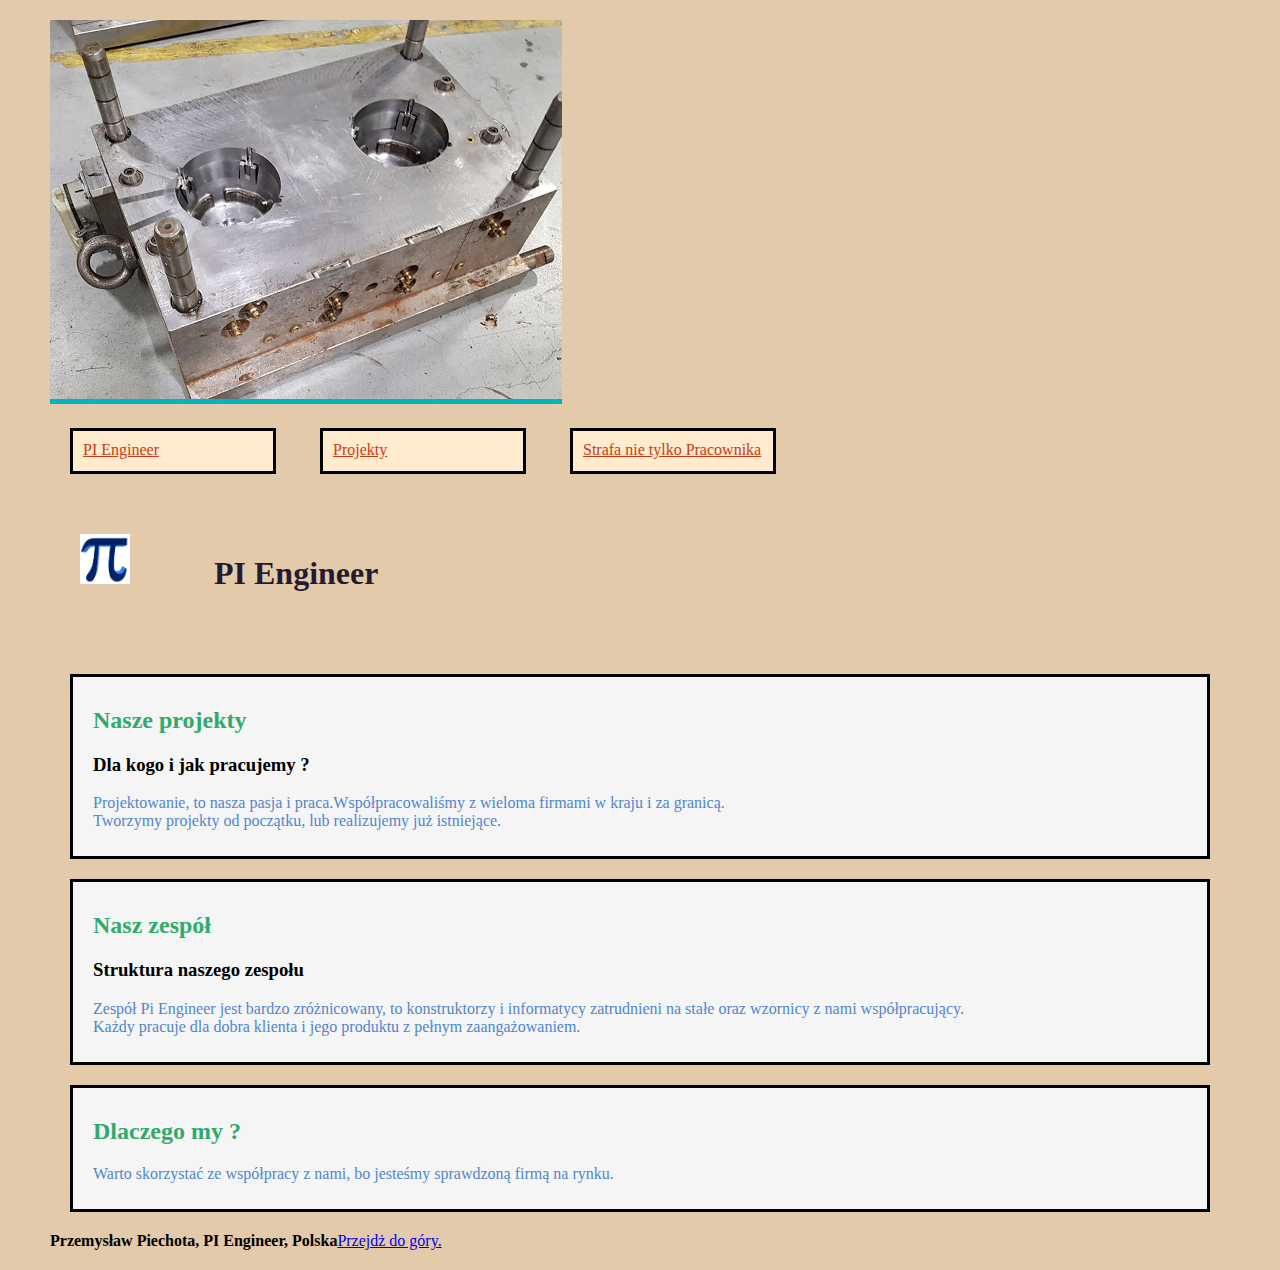
==== index.html @ d1df0c07 "change logo position & section border" ====
<!DOCTYPE html>
<html lang="pl">

<head>
    <meta charset="UTF-8">
    <meta http-equiv="X-UA-Compatible" content="IE=edge">
    <meta name="viewport" content="width=device-width, initial-scale=1.0">
    <title>Document</title>
    <link href="style.css" rel="stylesheet" type="text/css">
</head>

<body>
    <header id="top">
        <div class="box-img">
        <img src="PiE3.jpg" alt="Logo Pi Engineer" >
        </div>
         <nav>
            <a href="index.html">PI Engineer</a>
            <a href="Projekty-PIEngineer.html">Projekty</a>
            <a href="Strefa-Pracownika.html">Strafa nie tylko Pracownika</a>
         </nav>
    </header>
    <main>
        <header>
            <div class="box-logo">
                <img src="PIElogo.jpg" alt="logo Pi Engineer" height="50" width="50">
                </div>
                <div class="box-logo">
            <h1>PI Engineer</h1>
            </div>
        </header>
        <section>
            <h2> Nasze projekty</h2>
            <article>
                <h3>Dla kogo i jak pracujemy ?</h3>
                <p>Projektowanie, to nasza pasja i praca.Współpracowaliśmy z wieloma firmami w kraju i za granicą.<br>
                     Tworzymy projekty od początku, lub realizujemy już istniejące.</p>
            </article>
        </section>
        <section>
            <h2>Nasz zespół</h2>
            <article>
                <h3>Struktura naszego zespołu</h3>
                <p>Zespół Pi Engineer jest bardzo zróżnicowany, to konstruktorzy i informatycy zatrudnieni na stałe oraz wzornicy z nami współpracujący.<br>
                     Każdy pracuje dla dobra klienta i jego produktu z pełnym zaangażowaniem.</p>
            </article>
        </section>
    
         <section>
        <h2>Dlaczego my ?</h2>
         <p>Warto skorzystać ze współpracy z nami, bo jesteśmy sprawdzoną firmą na rynku.</p>
         </section>

    </main>
    <footer>
      <strong> Przemysław Piechota, PI Engineer, Polska</strong><a href="#top">Przejdż do góry.</a>
    </footer>
    <script src="main.js"></script>

</body>

</html>
---- style.css ----
body {
    background-color: rgb(226, 202, 170);
    margin: 20px 50px 20px 50px;
}
section {
    background-color: whitesmoke;
    padding: 10px 20px;
    border: 3px solid black;
    margin:20px;
}  
h1 {
    color:rgba(11, 3, 31, 0.877);
    padding: 10px 10px 10px 20px;
}
p {
    color:#4f86ce;
 }
 h2 {
     color:#30aa6d;
 }
 .point {
     color:rgb(21, 132, 223);
 }
 nav a {
     background-color: blanchedalmond;
     color: rgb(207, 57, 19);
     display: inline-block;
     width: 180px;
     height: 20px;
     padding: 10px;
     border: 3px solid black;
     margin: 20px;
 }
 .box {
     background:#beb96e;
     display: inline;
 }
 .secondary-box {
     background:#d127ac;
     display: inline;
 }
 .box-logo {
     padding: 10px;
     margin: 20px;
     display: inline-block;
 }
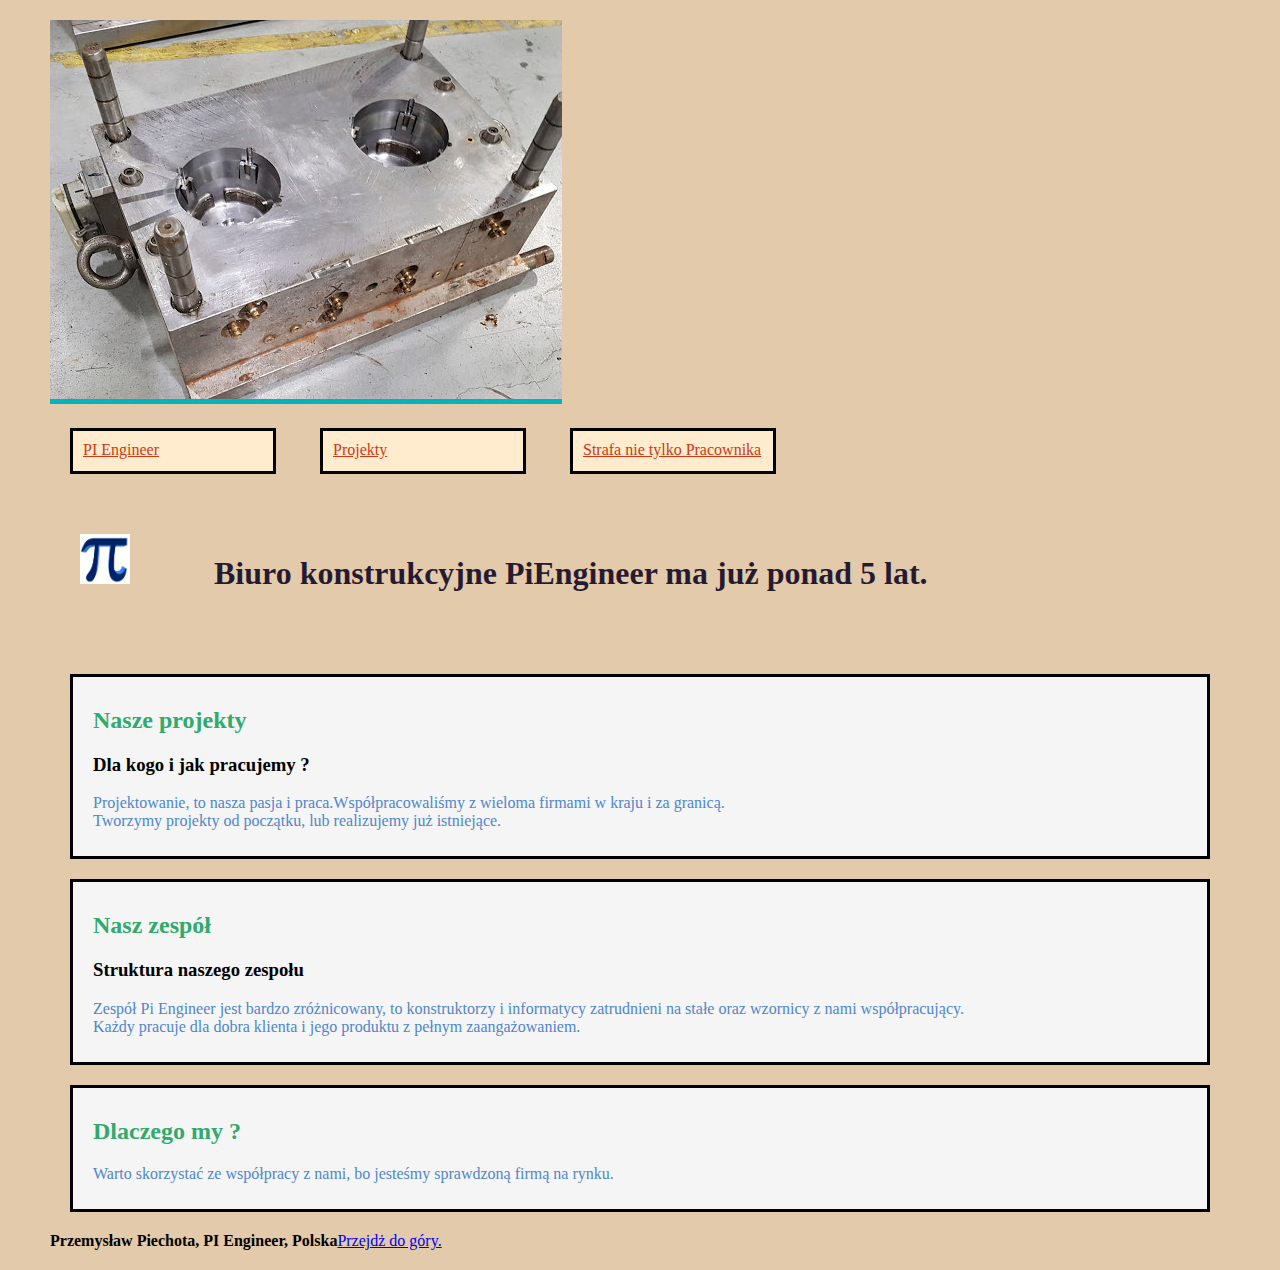
==== commit 4bf9c905: "JS main-heading change" ====
--- a/index.html
+++ b/index.html
@@ -1,62 +1,75 @@
 <!DOCTYPE html>
 <html lang="pl">
+  <head>
+    <meta charset="UTF-8" />
+    <meta http-equiv="X-UA-Compatible" content="IE=edge" />
+    <meta name="viewport" content="width=device-width, initial-scale=1.0" />
+    <title>Document</title>
+    <link href="style.css" rel="stylesheet" type="text/css" />
+  </head>
 
-<head>
-    <meta charset="UTF-8">
-    <meta http-equiv="X-UA-Compatible" content="IE=edge">
-    <meta name="viewport" content="width=device-width, initial-scale=1.0">
-    <title>Document</title>
-    <link href="style.css" rel="stylesheet" type="text/css">
-</head>
-
-<body>
+  <body>
     <header id="top">
-        <div class="box-img">
-        <img src="PiE3.jpg" alt="Logo Pi Engineer" >
-        </div>
-         <nav>
-            <a href="index.html">PI Engineer</a>
-            <a href="Projekty-PIEngineer.html">Projekty</a>
-            <a href="Strefa-Pracownika.html">Strafa nie tylko Pracownika</a>
-         </nav>
+      <div class="box-img">
+        <img src="PiE3.jpg" alt="Logo Pi Engineer" />
+      </div>
+      <nav>
+        <a href="index.html">PI Engineer</a>
+        <a href="Projekty-PIEngineer.html">Projekty</a>
+        <a href="Strefa-Pracownika.html">Strafa nie tylko Pracownika</a>
+      </nav>
     </header>
     <main>
-        <header>
-            <div class="box-logo">
-                <img src="PIElogo.jpg" alt="logo Pi Engineer" height="50" width="50">
-                </div>
-                <div class="box-logo">
-            <h1>PI Engineer</h1>
-            </div>
-        </header>
-        <section>
-            <h2> Nasze projekty</h2>
-            <article>
-                <h3>Dla kogo i jak pracujemy ?</h3>
-                <p>Projektowanie, to nasza pasja i praca.Współpracowaliśmy z wieloma firmami w kraju i za granicą.<br>
-                     Tworzymy projekty od początku, lub realizujemy już istniejące.</p>
-            </article>
-        </section>
-        <section>
-            <h2>Nasz zespół</h2>
-            <article>
-                <h3>Struktura naszego zespołu</h3>
-                <p>Zespół Pi Engineer jest bardzo zróżnicowany, to konstruktorzy i informatycy zatrudnieni na stałe oraz wzornicy z nami współpracujący.<br>
-                     Każdy pracuje dla dobra klienta i jego produktu z pełnym zaangażowaniem.</p>
-            </article>
-        </section>
-    
-         <section>
+      <header>
+        <div class="box-logo">
+          <img
+            src="PIElogo.jpg"
+            alt="logo Pi Engineer"
+            height="50"
+            width="50"
+          />
+        </div>
+        <div class="box-logo">
+          <h1 class="main-heading--js">PI Engineer</h1>
+        </div>
+      </header>
+      <section>
+        <h2>Nasze projekty</h2>
+        <article>
+          <h3>Dla kogo i jak pracujemy ?</h3>
+          <p>
+            Projektowanie, to nasza pasja i praca.Współpracowaliśmy z wieloma
+            firmami w kraju i za granicą.<br />
+            Tworzymy projekty od początku, lub realizujemy już istniejące.
+          </p>
+        </article>
+      </section>
+      <section>
+        <h2>Nasz zespół</h2>
+        <article>
+          <h3>Struktura naszego zespołu</h3>
+          <p>
+            Zespół Pi Engineer jest bardzo zróżnicowany, to konstruktorzy i
+            informatycy zatrudnieni na stałe oraz wzornicy z nami
+            współpracujący.<br />
+            Każdy pracuje dla dobra klienta i jego produktu z pełnym
+            zaangażowaniem.
+          </p>
+        </article>
+      </section>
+
+      <section>
         <h2>Dlaczego my ?</h2>
-         <p>Warto skorzystać ze współpracy z nami, bo jesteśmy sprawdzoną firmą na rynku.</p>
-         </section>
-
+        <p>
+          Warto skorzystać ze współpracy z nami, bo jesteśmy sprawdzoną firmą na
+          rynku.
+        </p>
+      </section>
     </main>
     <footer>
-      <strong> Przemysław Piechota, PI Engineer, Polska</strong><a href="#top">Przejdż do góry.</a>
+      <strong> Przemysław Piechota, PI Engineer, Polska</strong
+      ><a href="#top">Przejdż do góry.</a>
     </footer>
     <script src="main.js"></script>
-
-</body>
-
-</html>+  </body>
+</html>
--- a/style.css
+++ b/style.css
@@ -1,46 +1,46 @@
 body {
-    background-color: rgb(226, 202, 170);
-    margin: 20px 50px 20px 50px;
+  background-color: rgb(226, 202, 170);
+  margin: 20px 50px 20px 50px;
 }
 section {
-    background-color: whitesmoke;
-    padding: 10px 20px;
-    border: 3px solid black;
-    margin:20px;
-}  
+  background-color: whitesmoke;
+  padding: 10px 20px;
+  border: 3px solid black;
+  margin: 20px;
+}
 h1 {
-    color:rgba(11, 3, 31, 0.877);
-    padding: 10px 10px 10px 20px;
+  color: rgba(11, 3, 31, 0.877);
+  padding: 10px 10px 10px 20px;
 }
 p {
-    color:#4f86ce;
- }
- h2 {
-     color:#30aa6d;
- }
- .point {
-     color:rgb(21, 132, 223);
- }
- nav a {
-     background-color: blanchedalmond;
-     color: rgb(207, 57, 19);
-     display: inline-block;
-     width: 180px;
-     height: 20px;
-     padding: 10px;
-     border: 3px solid black;
-     margin: 20px;
- }
- .box {
-     background:#beb96e;
-     display: inline;
- }
- .secondary-box {
-     background:#d127ac;
-     display: inline;
- }
- .box-logo {
-     padding: 10px;
-     margin: 20px;
-     display: inline-block;
- }
+  color: #4f86ce;
+}
+h2 {
+  color: #30aa6d;
+}
+.point {
+  color: rgb(21, 132, 223);
+}
+nav a {
+  background-color: blanchedalmond;
+  color: rgb(207, 57, 19);
+  display: inline-block;
+  width: 180px;
+  height: 20px;
+  padding: 10px;
+  border: 3px solid black;
+  margin: 20px;
+}
+.box {
+  background: #beb96e;
+  display: inline;
+}
+.secondary-box {
+  background: #d127ac;
+  display: inline;
+}
+.box-logo {
+  padding: 10px;
+  margin: 20px;
+  display: inline-block;
+}
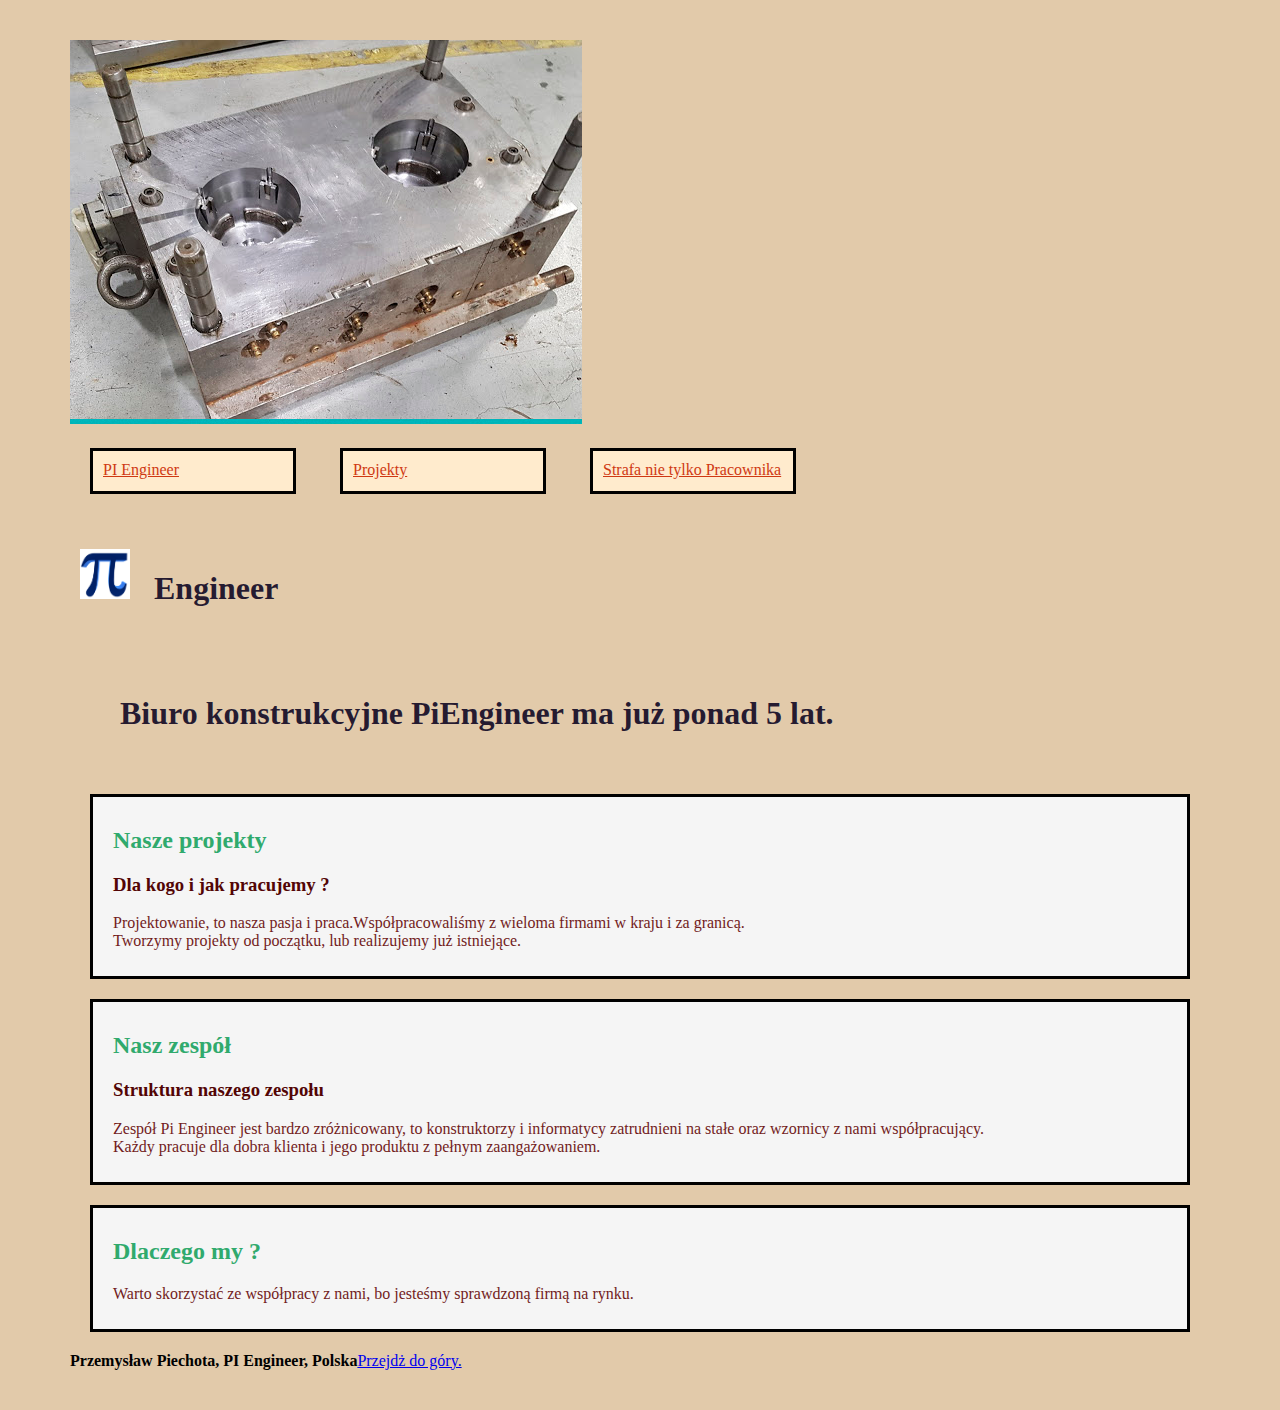
==== commit 1e7abbd1: "Added BEM classes" ====
--- a/index.html
+++ b/index.html
@@ -13,15 +13,15 @@
       <div class="box-img">
         <img src="PiE3.jpg" alt="Logo Pi Engineer" />
       </div>
-      <nav>
-        <a href="index.html">PI Engineer</a>
-        <a href="Projekty-PIEngineer.html">Projekty</a>
-        <a href="Strefa-Pracownika.html">Strafa nie tylko Pracownika</a>
+      <nav class="navigation">
+        <a class="navigation__position" href="index.html">PI Engineer</a>
+        <a  class="navigation__position" href="Projekty-PIEngineer.html">Projekty</a>
+        <a class="navigation__position" href="Strefa-Pracownika.html">Strafa nie tylko Pracownika</a>
       </nav>
     </header>
     <main>
-      <header>
-        <div class="box-logo">
+      <header class="header">
+        <div class="header__box-logo">
           <img
             src="PIElogo.jpg"
             alt="logo Pi Engineer"
@@ -29,26 +29,29 @@
             width="50"
           />
         </div>
-        <div class="box-logo">
+        <div class="header__box-logo">
+         <h1> Engineer</h1>
+        </div>
+        <div class="header__box-logo--title">
           <h1 class="main-heading--js">PI Engineer</h1>
         </div>
       </header>
-      <section>
-        <h2>Nasze projekty</h2>
+      <section class="section">
+        <h2 class="section__title">Nasze projekty</h2>
         <article>
-          <h3>Dla kogo i jak pracujemy ?</h3>
-          <p>
+          <h3 class="section__article--title">Dla kogo i jak pracujemy ?</h3>
+          <p class="section__article--discription">
             Projektowanie, to nasza pasja i praca.Współpracowaliśmy z wieloma
             firmami w kraju i za granicą.<br />
             Tworzymy projekty od początku, lub realizujemy już istniejące.
           </p>
         </article>
       </section>
-      <section>
-        <h2>Nasz zespół</h2>
+      <section class="section">
+        <h2 class="section__title">Nasz zespół</h2>
         <article>
-          <h3>Struktura naszego zespołu</h3>
-          <p>
+          <h3 class="section__article--title">Struktura naszego zespołu</h3>
+          <p class="section__article--discription">
             Zespół Pi Engineer jest bardzo zróżnicowany, to konstruktorzy i
             informatycy zatrudnieni na stałe oraz wzornicy z nami
             współpracujący.<br />
@@ -58,9 +61,9 @@
         </article>
       </section>
 
-      <section>
-        <h2>Dlaczego my ?</h2>
-        <p>
+      <section class="section">
+        <h2 class="section__title">Dlaczego my ?</h2>
+        <p class="section__article--discription">
           Warto skorzystać ze współpracy z nami, bo jesteśmy sprawdzoną firmą na
           rynku.
         </p>
--- a/style.css
+++ b/style.css
@@ -1,6 +1,7 @@
 body {
   background-color: rgb(226, 202, 170);
-  margin: 20px 50px 20px 50px;
+  margin: 20px 50px;
+  padding: 20px;
 }
 section {
   background-color: whitesmoke;
@@ -44,3 +45,47 @@
   margin: 20px;
   display: inline-block;
 }
+.header {
+margin:10px;
+}
+.header__box-logo {
+  padding: 5px 0px;
+  margin: 10px 0px 0px 0px;
+  display: inline-block; 
+}
+.header__box-logo--title {
+  padding: 10px;
+  margin: 10px;
+  display: block; 
+}
+.navigation {
+  
+}
+.navigation__position{
+  background-color: blanchedalmond;
+  color: rgb(207, 57, 19);
+  display: inline-block;
+  width: 180px;
+  height: 20px;
+  padding: 10px;
+  border: 3px solid black;
+  margin: 20px;
+}
+.section {
+  background-color: whitesmoke;
+  padding: 10px 20px;
+  border: 3px solid black;
+  margin: 20px; 
+}
+.section__title {
+  color: #30aa6d;  
+}
+.section__article--points {
+  color: rgb(3, 11, 17);
+}
+.section__article--title {
+color: rgb(83, 5, 5);
+}
+.section__article--discription {
+  color: rgb(114, 28, 28); 
+}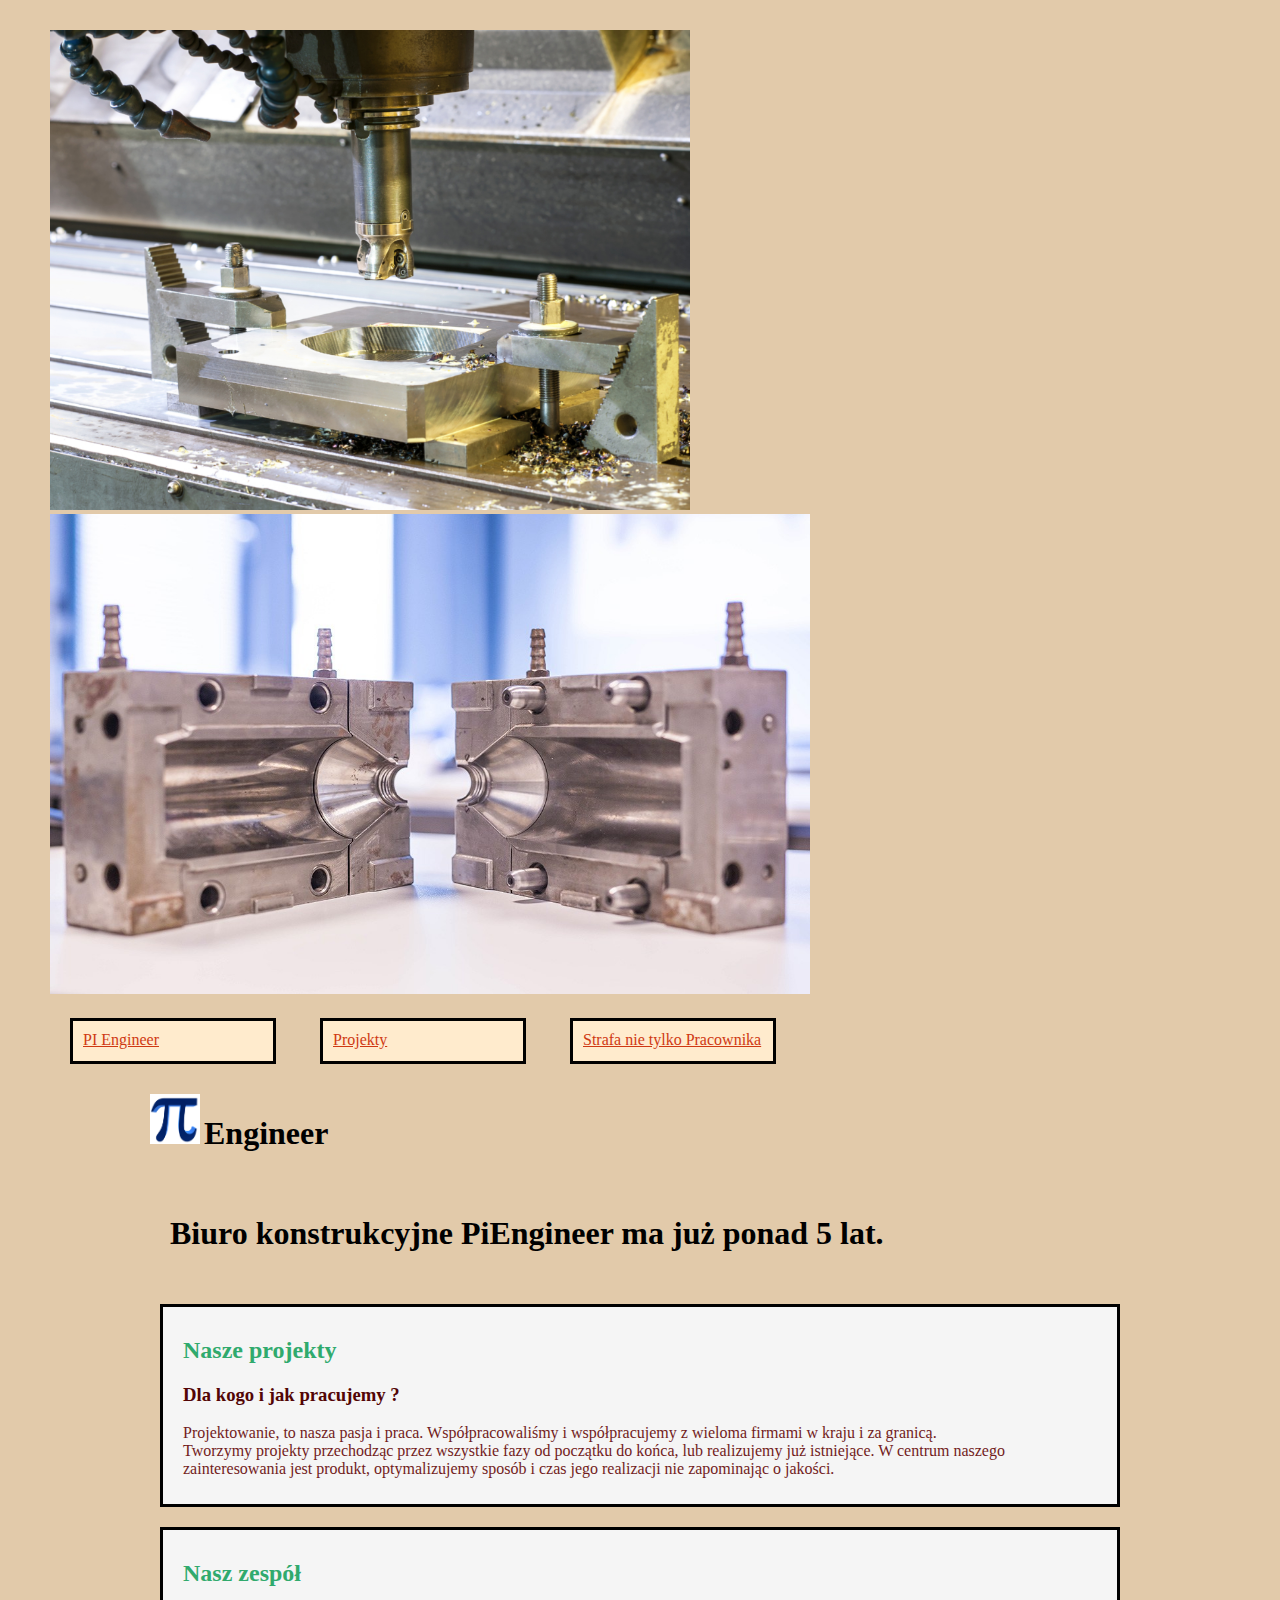
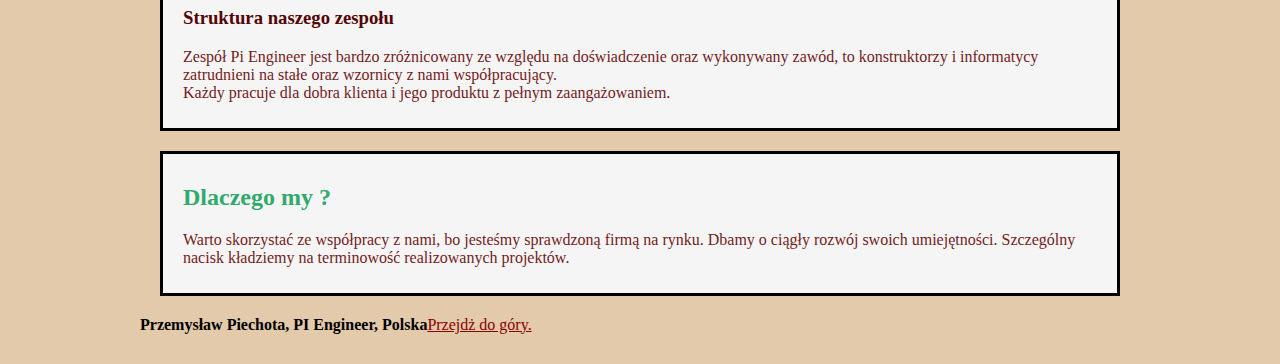
==== commit f7df300b: "added pictures and main page text" ====
--- a/index.html
+++ b/index.html
@@ -11,15 +11,22 @@
   <body>
     <header id="top">
       <div class="box-img">
-        <img src="PiE3.jpg" alt="Logo Pi Engineer" />
+        <img src="PiE4.jpeg" alt="Logo Pi Engineer" width="640" height="480" />
+      </div>
+      <div class="box-img">
+        <img src="Forma.jpg" alt="Forma wtryskowa" width="760" height="480" />
       </div>
       <nav class="navigation">
         <a class="navigation__position" href="index.html">PI Engineer</a>
-        <a  class="navigation__position" href="Projekty-PIEngineer.html">Projekty</a>
-        <a class="navigation__position" href="Strefa-Pracownika.html">Strafa nie tylko Pracownika</a>
+        <a class="navigation__position" href="Projekty-PIEngineer.html"
+          >Projekty</a
+        >
+        <a class="navigation__position" href="Strefa-Pracownika.html"
+          >Strafa nie tylko Pracownika</a
+        >
       </nav>
     </header>
-    <main>
+    <main class="main">
       <header class="header">
         <div class="header__box-logo">
           <img
@@ -30,7 +37,7 @@
           />
         </div>
         <div class="header__box-logo">
-         <h1> Engineer</h1>
+          <h1>Engineer</h1>
         </div>
         <div class="header__box-logo--title">
           <h1 class="main-heading--js">PI Engineer</h1>
@@ -41,9 +48,12 @@
         <article>
           <h3 class="section__article--title">Dla kogo i jak pracujemy ?</h3>
           <p class="section__article--discription">
-            Projektowanie, to nasza pasja i praca.Współpracowaliśmy z wieloma
-            firmami w kraju i za granicą.<br />
-            Tworzymy projekty od początku, lub realizujemy już istniejące.
+            Projektowanie, to nasza pasja i praca. Współpracowaliśmy i
+            współpracujemy z wieloma firmami w kraju i za granicą.<br />
+            Tworzymy projekty przechodząc przez wszystkie fazy od początku do
+            końca, lub realizujemy już istniejące. W centrum naszego
+            zainteresowania jest produkt, optymalizujemy sposób i czas jego
+            realizacji nie zapominając o jakości.
           </p>
         </article>
       </section>
@@ -52,9 +62,9 @@
         <article>
           <h3 class="section__article--title">Struktura naszego zespołu</h3>
           <p class="section__article--discription">
-            Zespół Pi Engineer jest bardzo zróżnicowany, to konstruktorzy i
-            informatycy zatrudnieni na stałe oraz wzornicy z nami
-            współpracujący.<br />
+            Zespół Pi Engineer jest bardzo zróżnicowany ze względu na
+            doświadczenie oraz wykonywany zawód, to konstruktorzy i informatycy
+            zatrudnieni na stałe oraz wzornicy z nami współpracujący.<br />
             Każdy pracuje dla dobra klienta i jego produktu z pełnym
             zaangażowaniem.
           </p>
@@ -65,13 +75,13 @@
         <h2 class="section__title">Dlaczego my ?</h2>
         <p class="section__article--discription">
           Warto skorzystać ze współpracy z nami, bo jesteśmy sprawdzoną firmą na
-          rynku.
+          rynku. Dbamy o ciągły rozwój swoich umiejętności. Szczególny nacisk kładziemy na terminowość realizowanych projektów.
         </p>
       </section>
     </main>
-    <footer>
+    <footer class="footer">
       <strong> Przemysław Piechota, PI Engineer, Polska</strong
-      ><a href="#top">Przejdż do góry.</a>
+      ><a class="footer__link" href="#top">Przejdż do góry.</a>
     </footer>
     <script src="main.js"></script>
   </body>
--- a/style.css
+++ b/style.css
@@ -1,56 +1,31 @@
 body {
   background-color: rgb(226, 202, 170);
-  margin: 20px 50px;
-  padding: 20px;
-}
-section {
-  background-color: whitesmoke;
-  padding: 10px 20px;
-  border: 3px solid black;
-  margin: 20px;
-}
-h1 {
-  color: rgba(11, 3, 31, 0.877);
-  padding: 10px 10px 10px 20px;
-}
-p {
-  color: #4f86ce;
-}
-h2 {
-  color: #30aa6d;
-}
-.point {
-  color: rgb(21, 132, 223);
-}
-nav a {
-  background-color: blanchedalmond;
-  color: rgb(207, 57, 19);
-  display: inline-block;
-  width: 180px;
-  height: 20px;
-  padding: 10px;
-  border: 3px solid black;
-  margin: 20px;
+  margin: 30px 50px;
+  padding: 00px;
 }
 .box {
   background: #beb96e;
   display: inline;
 }
+.box-img {
+  display:inline-block;
+}
 .secondary-box {
   background: #d127ac;
   display: inline;
 }
-.box-logo {
-  padding: 10px;
-  margin: 20px;
-  display: inline-block;
+.footer {
+  max-width: 1000px;
+  margin: 0 auto;
+}
+.footer__link {
+  color: darkred;
 }
 .header {
 margin:10px;
 }
 .header__box-logo {
-  padding: 5px 0px;
-  margin: 10px 0px 0px 0px;
+ 
   display: inline-block; 
 }
 .header__box-logo--title {
@@ -58,8 +33,12 @@
   margin: 10px;
   display: block; 
 }
+.main {
+  max-width: 1000px;
+  margin: 0px auto;
+}
 .navigation {
-  
+
 }
 .navigation__position{
   background-color: blanchedalmond;
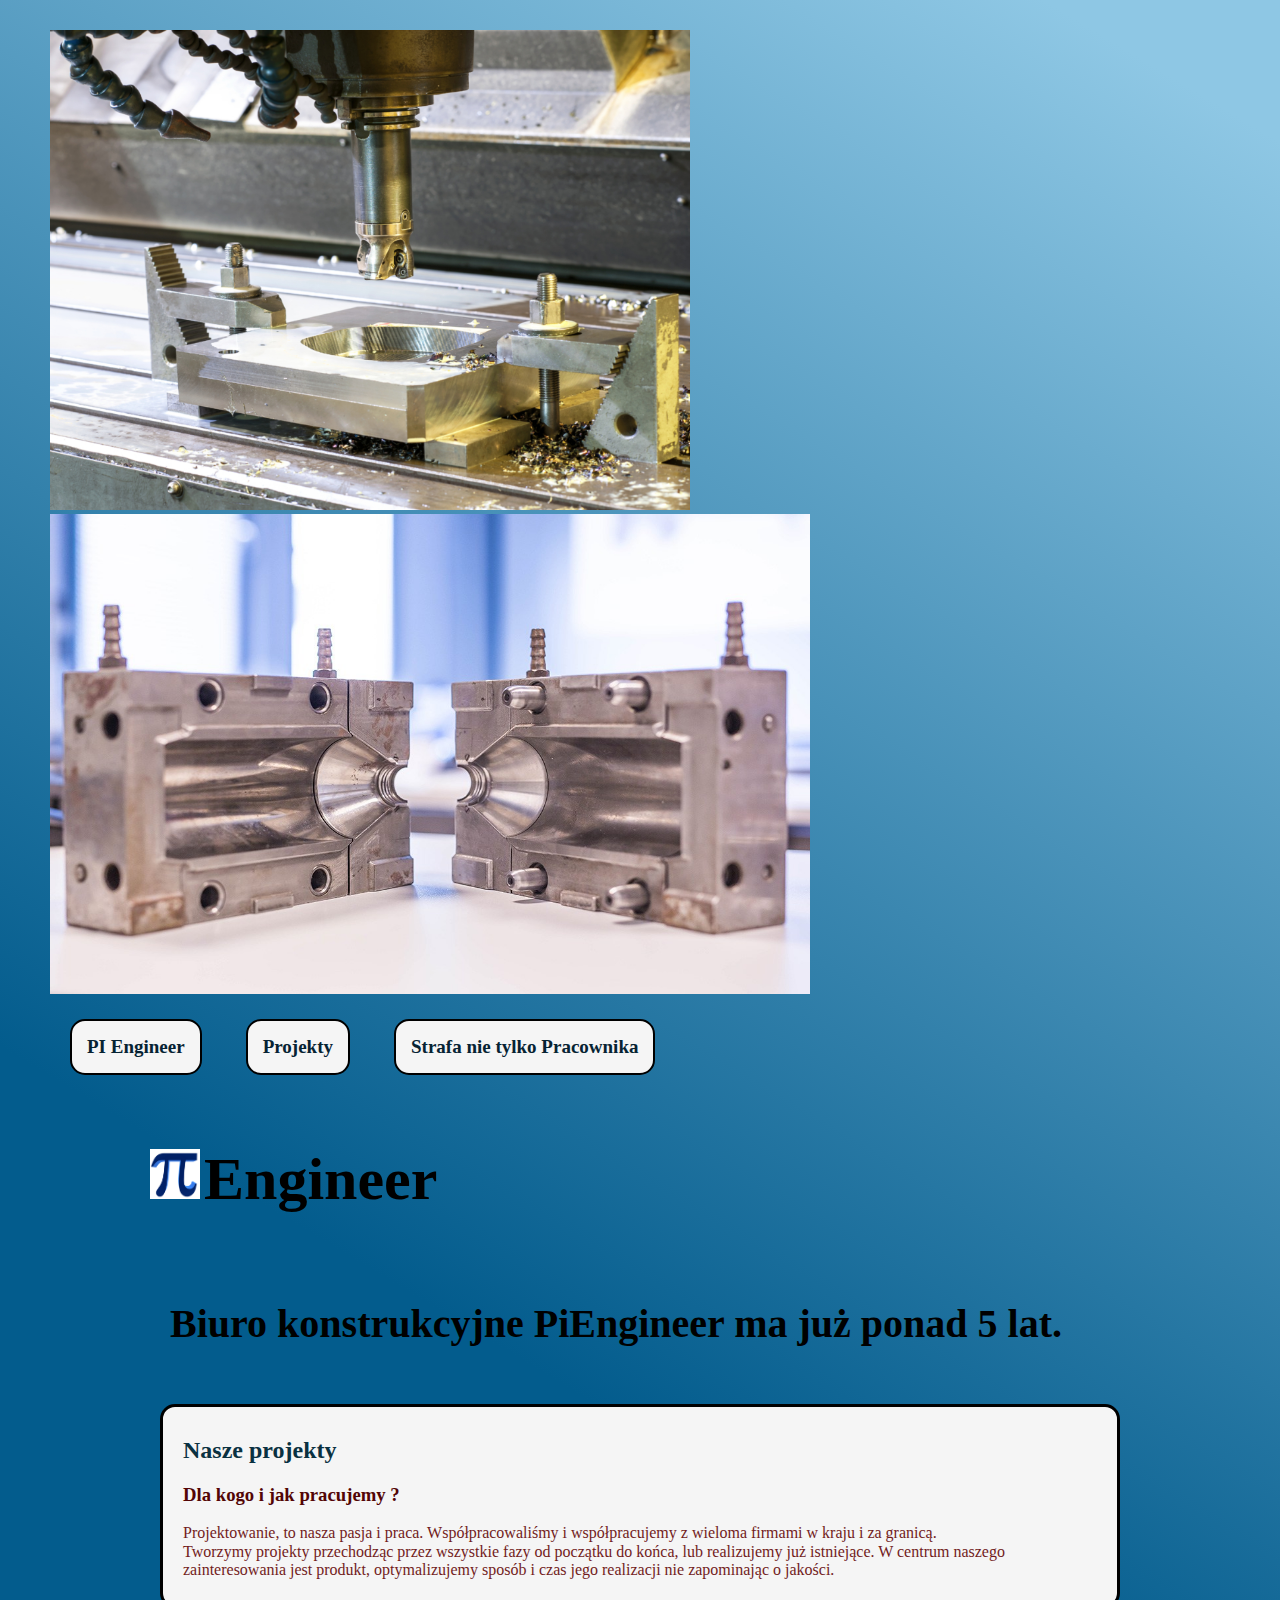
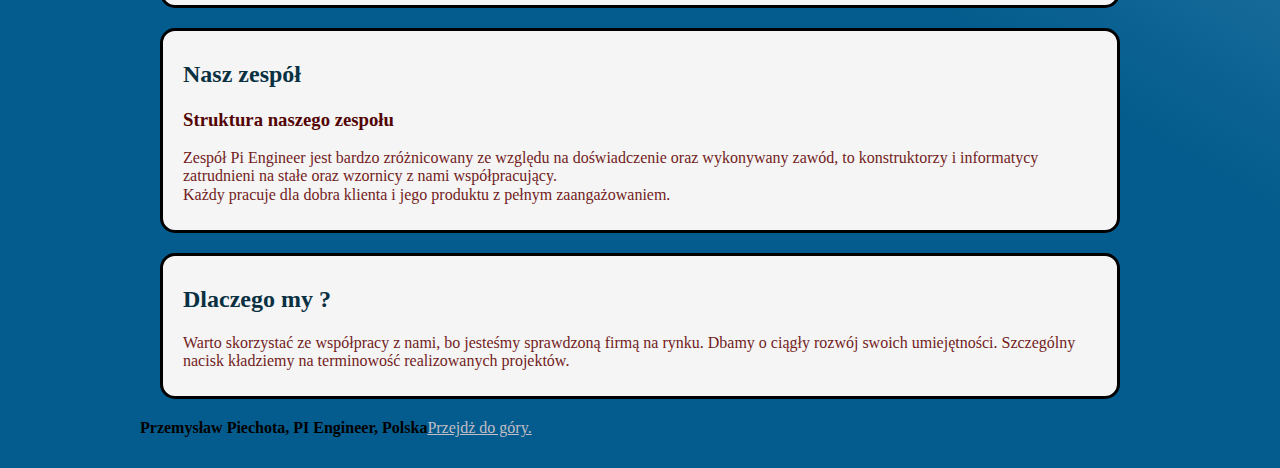
==== commit a8f072ea: "img-folder and normalize-css added colors modification" ====
--- a/index.html
+++ b/index.html
@@ -5,16 +5,17 @@
     <meta http-equiv="X-UA-Compatible" content="IE=edge" />
     <meta name="viewport" content="width=device-width, initial-scale=1.0" />
     <title>Document</title>
+    <link href="normalize.css" rel="stylesheet" type="text/css" />
     <link href="style.css" rel="stylesheet" type="text/css" />
   </head>
 
   <body>
     <header id="top">
       <div class="box-img">
-        <img src="PiE4.jpeg" alt="Logo Pi Engineer" width="640" height="480" />
+        <img src="img/PiE4.jpeg" alt="Logo Pi Engineer" width="640" height="480" />
       </div>
       <div class="box-img">
-        <img src="Forma.jpg" alt="Forma wtryskowa" width="760" height="480" />
+        <img src="img/Forma.jpg" alt="Forma wtryskowa" width="760" height="480" />
       </div>
       <nav class="navigation">
         <a class="navigation__position" href="index.html">PI Engineer</a>
@@ -30,7 +31,7 @@
       <header class="header">
         <div class="header__box-logo">
           <img
-            src="PIElogo.jpg"
+            src="img/PIElogo.jpg"
             alt="logo Pi Engineer"
             height="50"
             width="50"
@@ -75,7 +76,8 @@
         <h2 class="section__title">Dlaczego my ?</h2>
         <p class="section__article--discription">
           Warto skorzystać ze współpracy z nami, bo jesteśmy sprawdzoną firmą na
-          rynku. Dbamy o ciągły rozwój swoich umiejętności. Szczególny nacisk kładziemy na terminowość realizowanych projektów.
+          rynku. Dbamy o ciągły rozwój swoich umiejętności. Szczególny nacisk
+          kładziemy na terminowość realizowanych projektów.
         </p>
       </section>
     </main>
--- a/style.css
+++ b/style.css
@@ -1,5 +1,11 @@
+html {
+  box-sizing:border-box;
+}
+*,*:before, *:after {
+  box-sizing: inherit;
+}
 body {
-  background-color: rgb(226, 202, 170);
+  background:linear-gradient(31deg, rgba(3,92,141,1) 36%, rgba(142,199,228,1) 95%);
   margin: 30px 50px;
   padding: 00px;
 }
@@ -19,7 +25,8 @@
   margin: 0 auto;
 }
 .footer__link {
-  color: darkred;
+  color: rgb(195, 190, 199);
+  font-size: 16px;
 }
 .header {
 margin:10px;
@@ -27,9 +34,11 @@
 .header__box-logo {
  
   display: inline-block; 
+  font-size: 30px;
 }
 .header__box-logo--title {
   padding: 10px;
+  font-size: 20px;
   margin: 10px;
   display: block; 
 }
@@ -41,23 +50,26 @@
 
 }
 .navigation__position{
-  background-color: blanchedalmond;
-  color: rgb(207, 57, 19);
+  background-color: whitesmoke;
+  border: 2px solid black;
+  color: rgb(6, 35, 51);
   display: inline-block;
-  width: 180px;
-  height: 20px;
-  padding: 10px;
-  border: 3px solid black;
+  font-weight: bold;
+  font-size: 19px;
   margin: 20px;
+  padding: 15px;
+  border-radius: 15px;
+  text-decoration: none;
 }
 .section {
   background-color: whitesmoke;
   padding: 10px 20px;
   border: 3px solid black;
   margin: 20px; 
+  border-radius: 15px;
 }
 .section__title {
-  color: #30aa6d;  
+  color: #0a3141;  
 }
 .section__article--points {
   color: rgb(3, 11, 17);
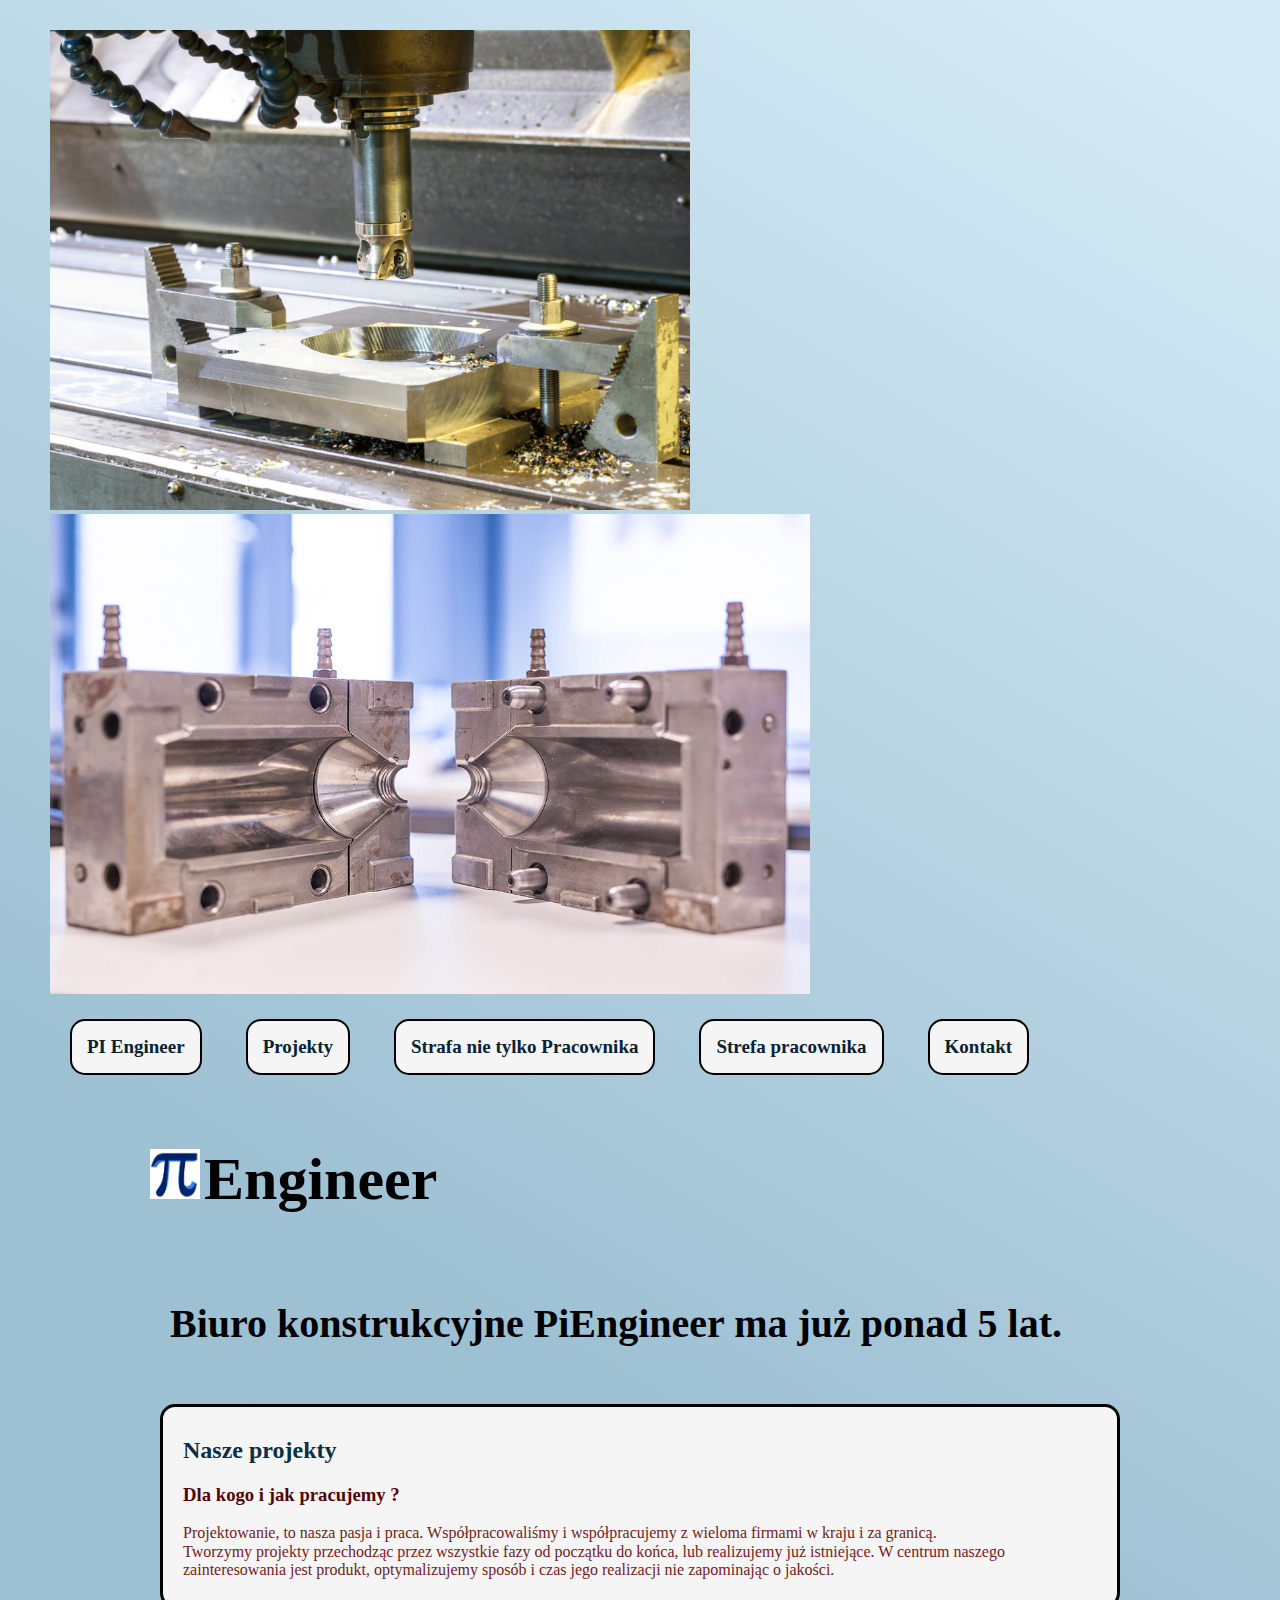
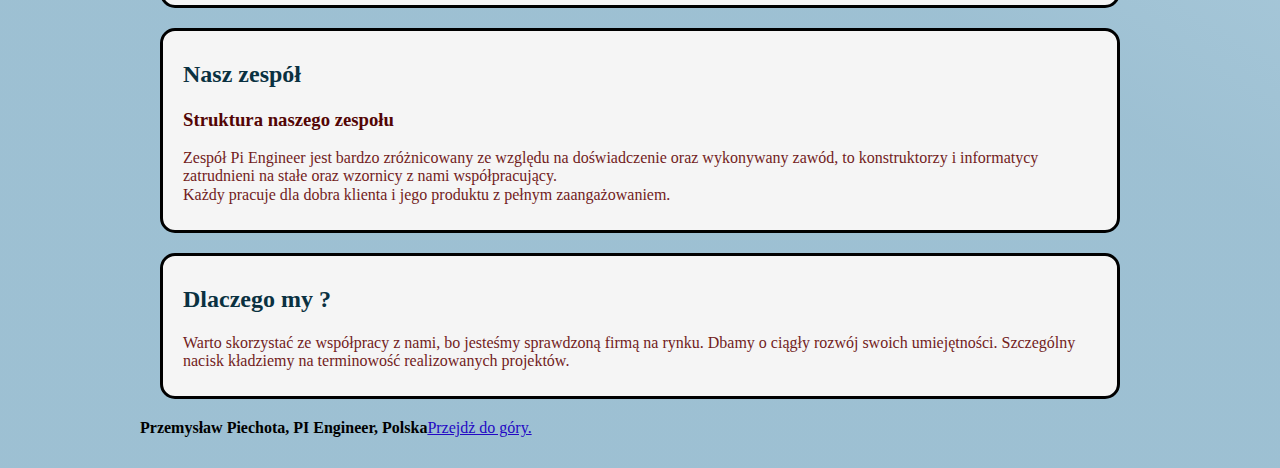
==== commit a78cd3da: "backgrounds and text added" ====
--- a/index.html
+++ b/index.html
@@ -12,10 +12,20 @@
   <body>
     <header id="top">
       <div class="box-img">
-        <img src="img/PiE4.jpeg" alt="Logo Pi Engineer" width="640" height="480" />
+        <img
+          src="img/PiE4.jpeg"
+          alt="Logo Pi Engineer"
+          width="640"
+          height="480"
+        />
       </div>
       <div class="box-img">
-        <img src="img/Forma.jpg" alt="Forma wtryskowa" width="760" height="480" />
+        <img
+          src="img/Forma.jpg"
+          alt="Forma wtryskowa"
+          width="760"
+          height="480"
+        />
       </div>
       <nav class="navigation">
         <a class="navigation__position" href="index.html">PI Engineer</a>
@@ -25,6 +35,8 @@
         <a class="navigation__position" href="Strefa-Pracownika.html"
           >Strafa nie tylko Pracownika</a
         >
+        <a class="navigation__position" href="Strefa Pracownika 2.html">Strefa pracownika</a>
+        <a class="navigation__position" href="Kontakt.html"> Kontakt</a>
       </nav>
     </header>
     <main class="main">
--- a/style.css
+++ b/style.css
@@ -1,55 +1,71 @@
 html {
-  box-sizing:border-box;
+  box-sizing: border-box;
 }
-*,*:before, *:after {
+*,
+*:before,
+*:after {
   box-sizing: inherit;
 }
 body {
-  background:linear-gradient(31deg, rgba(3,92,141,1) 36%, rgba(142,199,228,1) 95%);
+  background: linear-gradient(
+    31deg,
+    rgba(3, 93, 141, 0.39) 36%,
+    rgba(142, 199, 228, 0.39) 95%
+  );
   margin: 30px 50px;
   padding: 00px;
 }
-.box {
-  background: #beb96e;
-  display: inline;
-}
 .box-img {
-  display:inline-block;
-}
-.secondary-box {
-  background: #d127ac;
-  display: inline;
+  display: inline-block;
 }
 .footer {
   max-width: 1000px;
   margin: 0 auto;
 }
 .footer__link {
-  color: rgb(195, 190, 199);
+  color: rgb(36, 8, 196);
   font-size: 16px;
 }
 .header {
-margin:10px;
+  margin: 10px;
 }
 .header__box-logo {
- 
-  display: inline-block; 
+  display: inline-block;
   font-size: 30px;
 }
 .header__box-logo--title {
   padding: 10px;
   font-size: 20px;
   margin: 10px;
-  display: block; 
+  display: block;
+}
+.kontakt__information {
+  font-size: 25px;
+  font-weight: bolder;
+  margin: 20px;
 }
 .main {
   max-width: 1000px;
-  margin: 0px auto;
+  margin: auto;
+}
+.main__special {
+  border: 4px solid black;
+  border-radius: 20px;
+  max-width: 400px;
+  margin: auto;
+  padding: 20px;
+  position: absolute;
+  left: 60%;
+  top: 20%;
 }
 .navigation {
-
 }
-.navigation__position{
+.navigation__page2 {
+  position: absolute;
+  left: 30%;
+  top: 30%;
+}
+.navigation__position {
   background-color: whitesmoke;
   border: 2px solid black;
   color: rgb(6, 35, 51);
@@ -61,22 +77,59 @@
   border-radius: 15px;
   text-decoration: none;
 }
+.page {
+  background-image: url(img/kontakt.jpg);
+  min-height: 500px;
+  background-position: center center;
+}
+.page2 {
+  background-image: url(img/Pracownicy.jpg);
+  min-height: 280px;
+  background-position: center center;
+}
 .section {
   background-color: whitesmoke;
   padding: 10px 20px;
   border: 3px solid black;
-  margin: 20px; 
+  margin: 20px;
   border-radius: 15px;
 }
 .section__title {
-  color: #0a3141;  
+  color: #0a3141;
 }
 .section__article--points {
   color: rgb(3, 11, 17);
 }
 .section__article--title {
-color: rgb(83, 5, 5);
+  color: rgb(83, 5, 5);
 }
 .section__article--discription {
-  color: rgb(114, 28, 28); 
-}+  color: rgb(114, 28, 28);
+}
+.table {
+  margin: auto;
+  border: 3px solid black;
+  padding: 10px;
+}
+.table__header {
+  border: 3px solid black;
+  margin: 10px;
+  font-size: 16px;
+  font-weight: bold;
+  padding: 10px 20px;
+}
+.table__title {
+  border: 3px solid black;
+  margin: 10px 5px;
+  font-size: 18px;
+  font-weight: bold;
+  padding: 10px 50px;
+}
+.col {
+  width: 40px;
+  height: 30px;
+}
+.col__name {
+  width: 100px;
+  height: 30px; 
+}
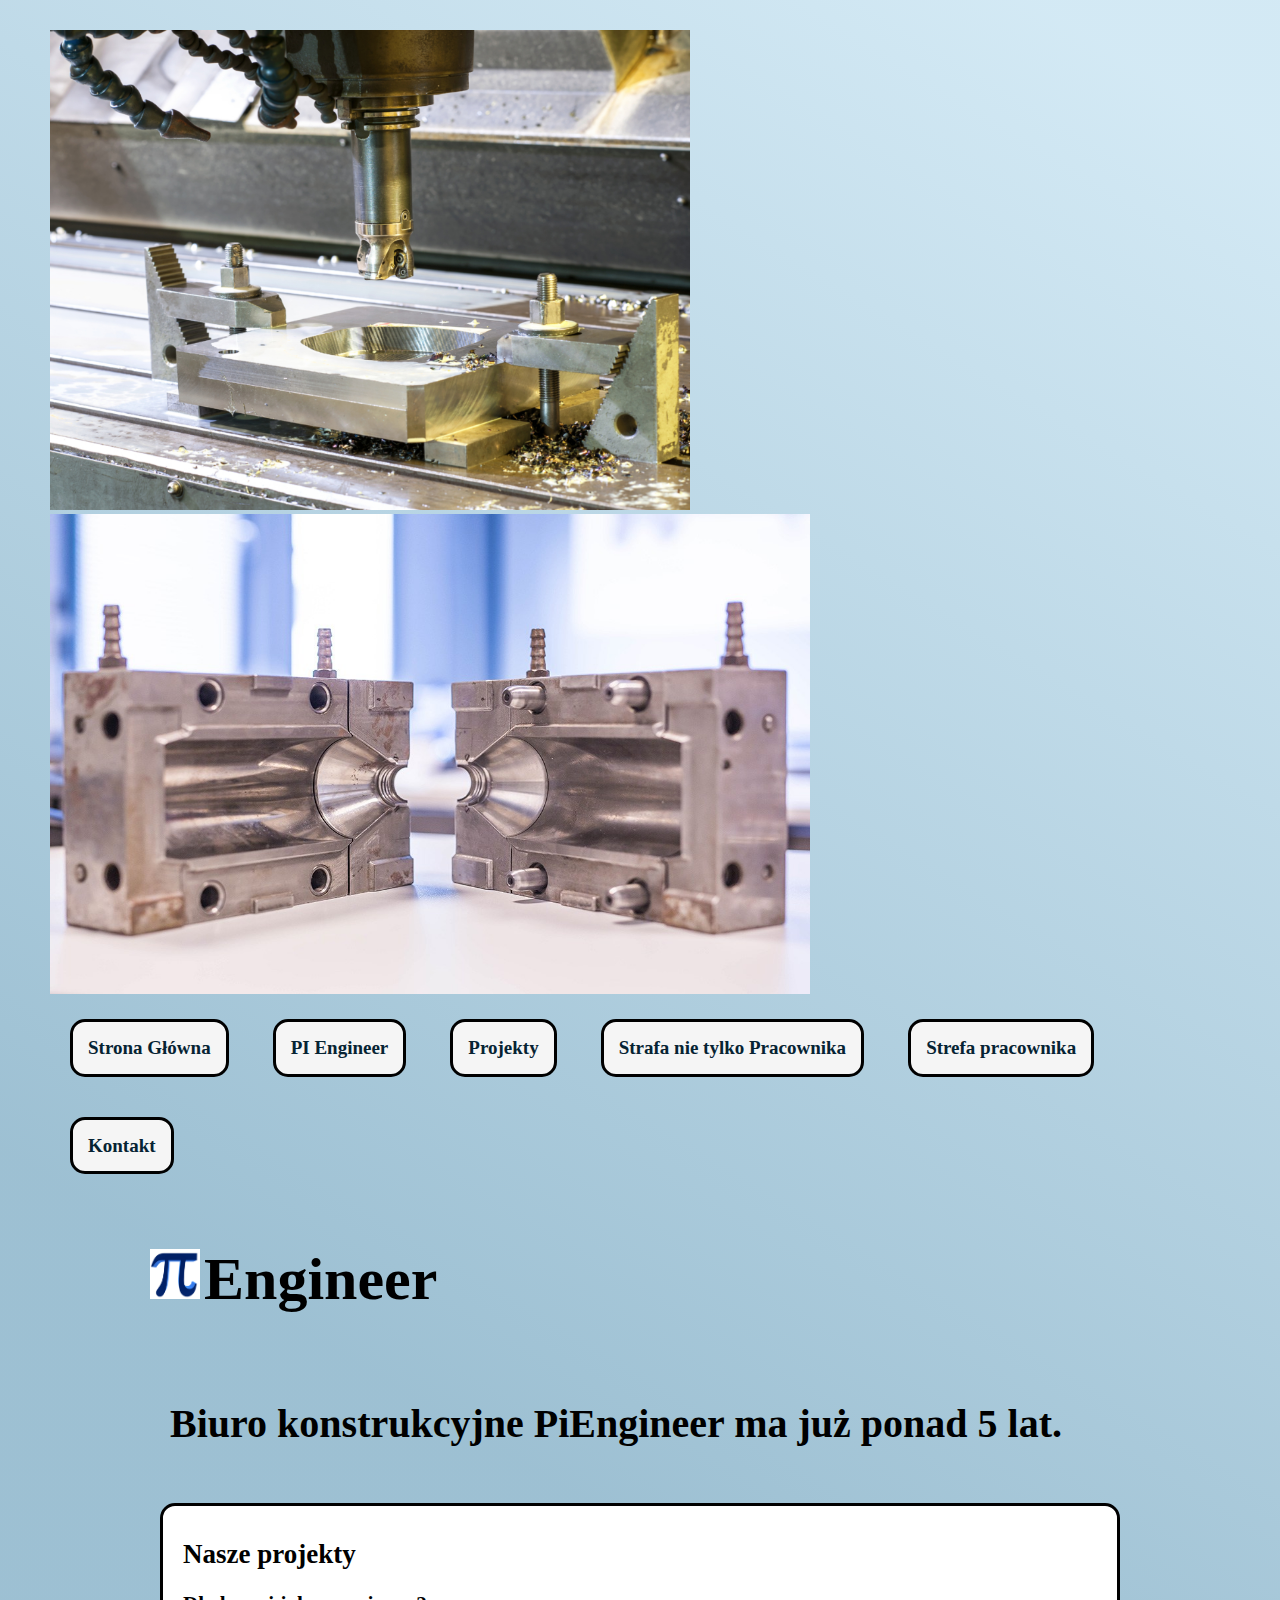
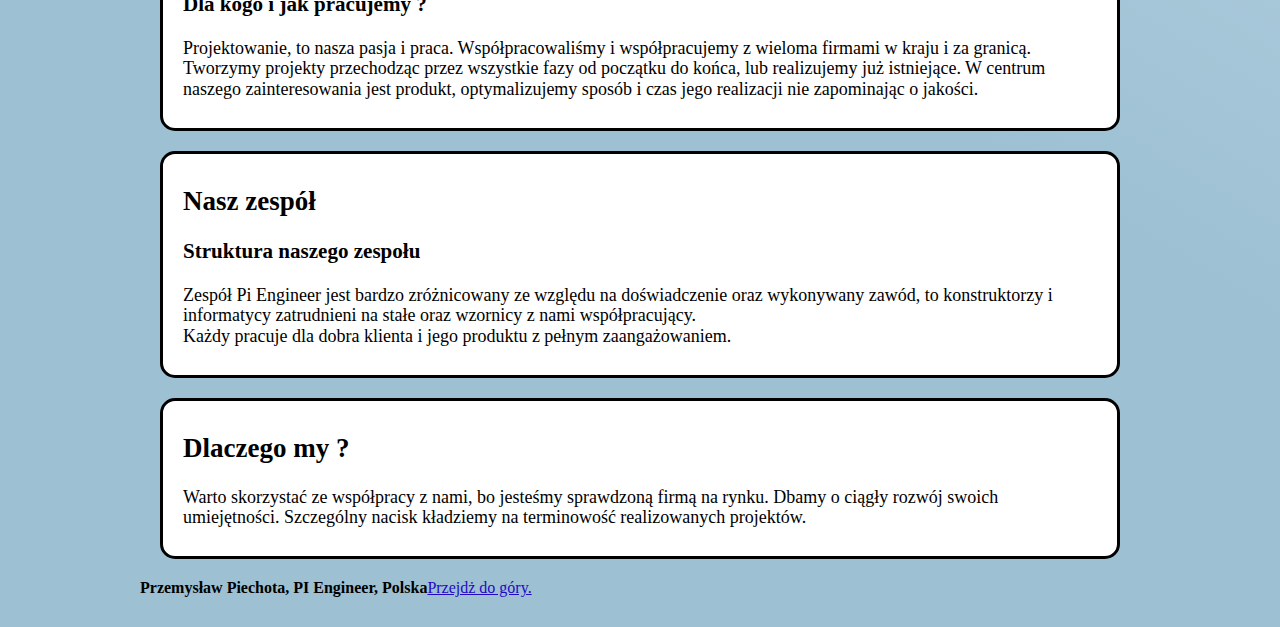
==== commit 728a7fe5: "Main page and Css files created" ====
--- a/index.html
+++ b/index.html
@@ -28,6 +28,7 @@
         />
       </div>
       <nav class="navigation">
+        <a class="navigation__position" href="Strona glowna.html">Strona Główna</a>
         <a class="navigation__position" href="index.html">PI Engineer</a>
         <a class="navigation__position" href="Projekty-PIEngineer.html"
           >Projekty</a
--- a/style.css
+++ b/style.css
@@ -67,7 +67,7 @@
 }
 .navigation__position {
   background-color: whitesmoke;
-  border: 2px solid black;
+  border: 3px solid black;
   color: rgb(6, 35, 51);
   display: inline-block;
   font-weight: bold;
@@ -79,7 +79,7 @@
 }
 .page {
   background-image: url(img/kontakt.jpg);
-  min-height: 500px;
+  min-height: 700px;
   background-position: center center;
 }
 .page2 {
@@ -88,23 +88,24 @@
   background-position: center center;
 }
 .section {
-  background-color: whitesmoke;
+  background-color: white;
+  font-size: 18px;
   padding: 10px 20px;
   border: 3px solid black;
   margin: 20px;
   border-radius: 15px;
 }
 .section__title {
-  color: #0a3141;
+  color: black;
 }
 .section__article--points {
   color: rgb(3, 11, 17);
 }
 .section__article--title {
-  color: rgb(83, 5, 5);
+  color: black;
 }
 .section__article--discription {
-  color: rgb(114, 28, 28);
+  color: black;
 }
 .table {
   margin: auto;
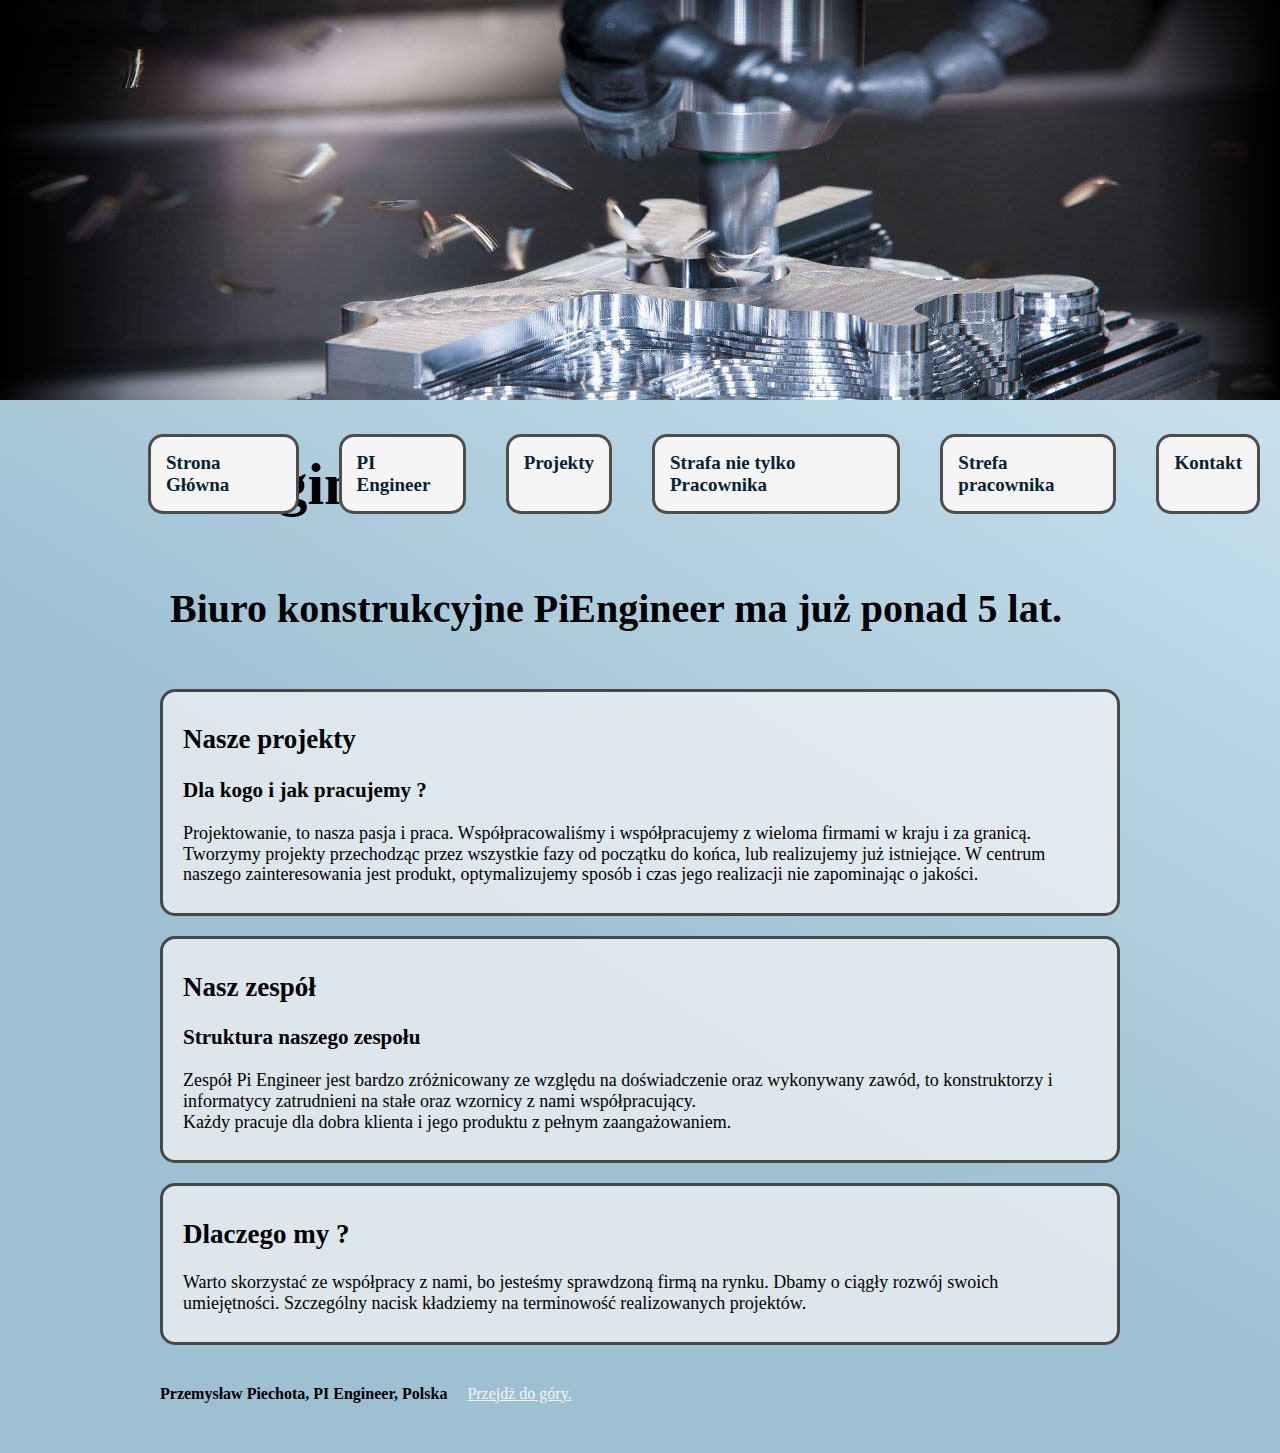
==== commit ef4b5d3e: "Background colors changed and new PiE header picture" ====
--- a/index.html
+++ b/index.html
@@ -5,40 +5,30 @@
     <meta http-equiv="X-UA-Compatible" content="IE=edge" />
     <meta name="viewport" content="width=device-width, initial-scale=1.0" />
     <title>Document</title>
-    <link href="normalize.css" rel="stylesheet" type="text/css" />
-    <link href="style.css" rel="stylesheet" type="text/css" />
+    <link href="Style/normalize.css" rel="stylesheet" type="text/css" />
+    <link href="Style/PiEngineerStyle.css" rel="stylesheet" type="text/css" />
   </head>
 
   <body>
-    <header id="top">
-      <div class="box-img">
-        <img
-          src="img/PiE4.jpeg"
-          alt="Logo Pi Engineer"
-          width="640"
-          height="480"
-        />
+    <header class="page--frezowanie" id="top">
+      <div class="navigation__position">
+        <nav class="navigation">
+          <a class="navigation__position--line" href="Strona glowna.html"
+            >Strona Główna</a
+          >
+          <a class="navigation__position--line" href="index.html">PI Engineer</a>
+          <a class="navigation__position--line" href="Projekty-PIEngineer.html"
+            >Projekty</a
+          >
+          <a class="navigation__position--line" href="Strefa-Pracownika.html"
+            >Strafa nie tylko Pracownika</a
+          >
+          <a class="navigation__position--line" href="Strefa Pracownika 2.html"
+            >Strefa pracownika</a
+          >
+          <a class="navigation__position--line" href="Kontakt.html"> Kontakt</a>
+        </nav>
       </div>
-      <div class="box-img">
-        <img
-          src="img/Forma.jpg"
-          alt="Forma wtryskowa"
-          width="760"
-          height="480"
-        />
-      </div>
-      <nav class="navigation">
-        <a class="navigation__position" href="Strona glowna.html">Strona Główna</a>
-        <a class="navigation__position" href="index.html">PI Engineer</a>
-        <a class="navigation__position" href="Projekty-PIEngineer.html"
-          >Projekty</a
-        >
-        <a class="navigation__position" href="Strefa-Pracownika.html"
-          >Strafa nie tylko Pracownika</a
-        >
-        <a class="navigation__position" href="Strefa Pracownika 2.html">Strefa pracownika</a>
-        <a class="navigation__position" href="Kontakt.html"> Kontakt</a>
-      </nav>
     </header>
     <main class="main">
       <header class="header">
--- a/Style/PiEngineerStyle.css
+++ b/Style/PiEngineerStyle.css
@@ -0,0 +1,88 @@
+html {
+  box-sizing: border-box;
+}
+*,
+*:before,
+*:after {
+  box-sizing: inherit;
+}
+body {
+  background: linear-gradient(
+      31deg,
+      rgba(3, 93, 141, 0.39) 36%,
+      rgba(142, 199, 228, 0.39) 95%
+    );
+  margin: 0px 0px 30px 0px;
+  padding: 00px;
+}
+.footer {
+  max-width: 1000px;
+  margin: 0 auto;
+  padding: 20px;
+}
+.footer__link {
+  color:whitesmoke;
+  font-size: 16px;
+  margin: 20px;
+}
+.header {
+  margin: 10px;
+}
+.header__box-logo {
+  display: inline-block;
+  font-size: 30px;
+}
+.header__box-logo--title {
+  padding: 0px 10px 10px 10px;
+  font-size: 20px;
+  margin: 0px 10px 10px 10px;
+  display: block;
+}
+.main {
+  max-width: 1000px;
+  margin: auto;
+}
+.navigation { 
+  display: flex;
+}
+.navigation__position {
+  position: absolute;
+  left: 10%;
+  top: 46%;   
+}
+.navigation__position--line {
+  background-color: whitesmoke;
+  border: 3px solid rgba(10, 5, 5, 0.705);
+  color: rgb(6, 35, 51);
+  font-weight: bold;
+  font-size: 19px;
+  margin: 20px 20px 80px 20px;
+  padding: 15px;
+  border-radius: 15px;
+  text-decoration: none;
+}
+.page--frezowanie {
+  background-image: url(../img/frezowanie.jpg);
+  height: 400px;
+  background-position: center center;
+}
+.section {
+  background-color: rgba(245, 245, 245, 0.712);
+  font-size: 18px;
+  padding: 10px 20px;
+  border: 3px solid rgba(10, 5, 5, 0.705);
+  margin: 20px;
+  border-radius: 15px;
+}
+.section__title {
+  color: black;
+}
+.section__article--points {
+  color: rgb(3, 11, 17);
+}
+.section__article--title {
+  color: black;
+}
+.section__article--discription {
+  color: black;
+}
